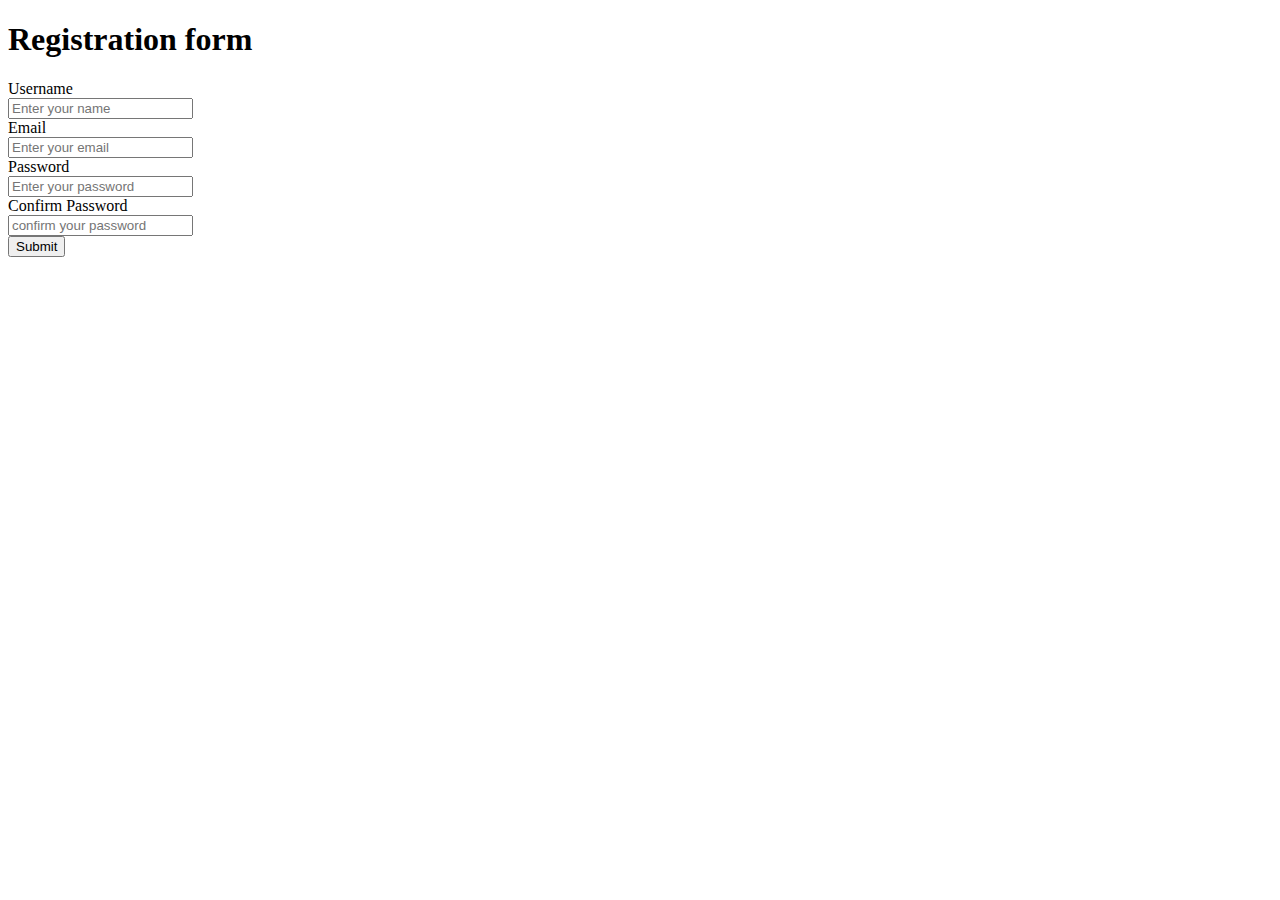
==== form-validation/form.html @ 14064a75 "add, form structure" ====
<!DOCTYPE html>
<html lang="en">
<head>
    <meta charset="UTF-8">
    <meta name="viewport" content="width=device-width, initial-scale=1.0">
    <title>Form validation</title>
    <link rel="stylesheet" href="form.css">
</head>
<body>
    <form>
            <h1>Registration form</h1>
            <label for="Username">Username</label><br>
            <input type="text" id="Username" name="Username" placeholder="Enter your name"><br>
            <label for="Email">Email</label><br>
            <input type="text" id="Email" name="Email" placeholder="Enter your email"><br>
            <label for="Password">Password</label><br>
            <input type="Password" id="Password" name="Password" placeholder="Enter your password"><br>
            <label>Confirm Password</label><br>
            <input type="password" id="Confirm-Password" name="Confirm-Password" placeholder="confirm your password"><br>
            <button type="submit">Submit</button>      
    </form>

    

    <script src="form.js"></script>
</body>
</html>
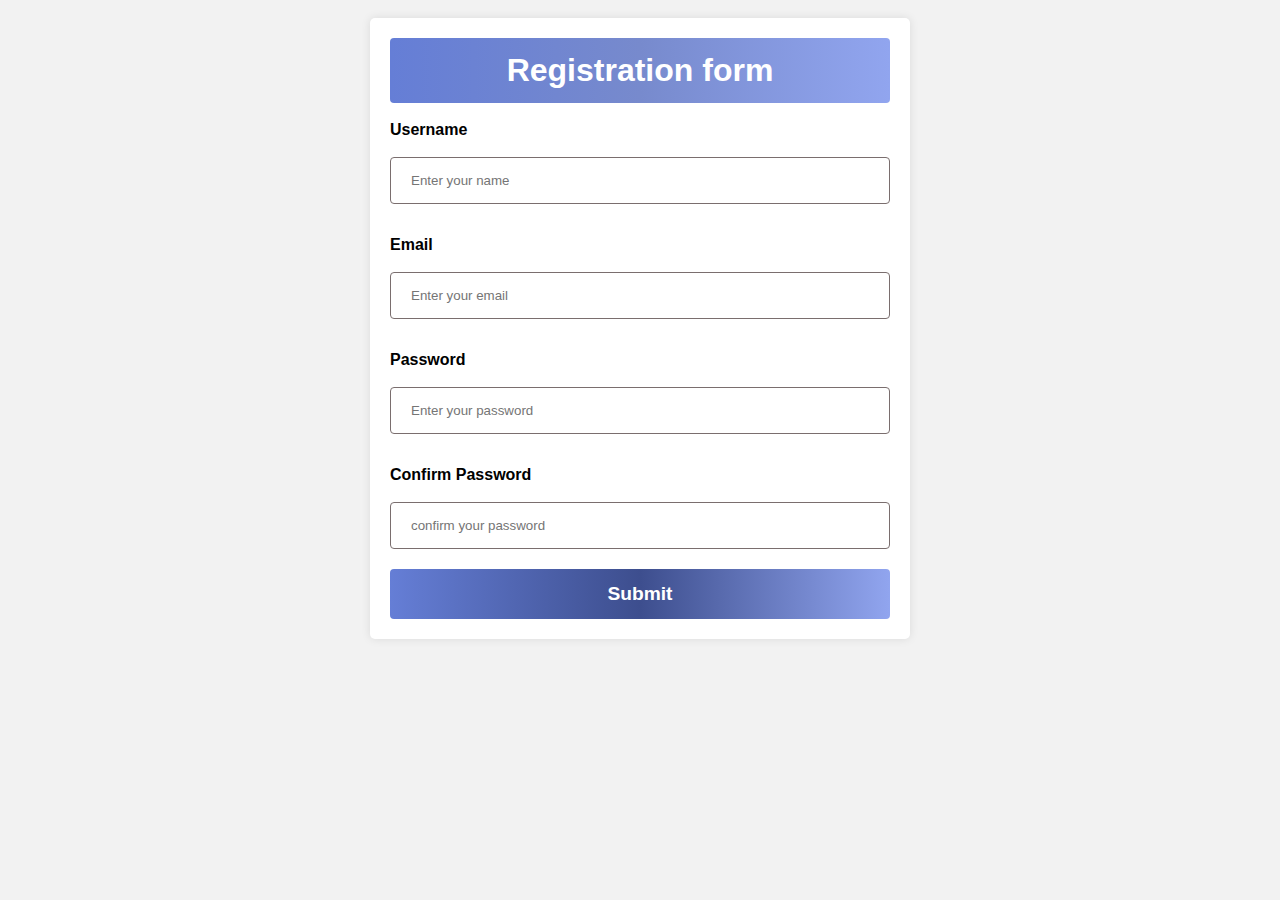
==== commit a443d78c: "add, error class to provide visually appealing feedback to users when they enter invalid data in a f" ====
--- a/form-validation/form.html
+++ b/form-validation/form.html
@@ -11,13 +11,21 @@
             <h1>Registration form</h1>
             <label for="Username">Username</label><br>
             <input type="text" id="Username" name="Username" placeholder="Enter your name"><br>
+            <span id="name-error" class="error-message"></span>
+
             <label for="Email">Email</label><br>
             <input type="text" id="Email" name="Email" placeholder="Enter your email"><br>
+            <span id="email-error" class="error-message"></span>
+
             <label for="Password">Password</label><br>
             <input type="Password" id="Password" name="Password" placeholder="Enter your password"><br>
-            <label>Confirm Password</label><br>
+            <span id="password-error" class="error-message"></span>
+
+            <label for="Confirm-Password">Confirm Password</label><br>
             <input type="password" id="Confirm-Password" name="Confirm-Password" placeholder="confirm your password"><br>
-            <button type="submit">Submit</button>      
+            <span  id="confirmPasswordError" class="error"></span>
+            
+            <button type="submit" id="btn">Submit</button>      
     </form>
 
     
--- a/form-validation/form.css
+++ b/form-validation/form.css
@@ -0,0 +1,64 @@
+body {
+    font-family: Arial, sans-serif;
+    background-color: #f2f2f2;
+    padding: 10px;
+  }
+
+form{
+    background-color: white;
+    padding: 20px;
+    border-radius: 5px;
+    box-shadow: 0 0 10px rgb(0, 0, 0, 0.1);
+    max-width: 500px;
+    margin: 0 auto;
+  }
+h1{
+    background: linear-gradient(to right, #657ed6, #778acd, #91a5ef);
+    color: white;
+    padding: 14px 20px;
+    border: none;
+    border-radius: 4px;
+    text-align: center;
+    margin: 0 0 18px;
+
+  }
+
+label{
+    display: block;
+    font-weight: bold;
+    margin: 12px 0 0 0;
+}
+
+input{
+    width: 100%;
+    padding: 15px 20px;
+    margin: 0 0 20px 0;
+    margin-top: none;
+    box-sizing: border-box;
+    border-radius: 4px;
+    border: 1px solid #7a6e6e;
+}
+
+button{
+    background: linear-gradient(to right, #657ed6, #3d4e8e, #91a5ef);
+    color: white;
+    padding: 14px 20px;
+    border: none;
+    border-radius: 4px;
+    cursor: pointer;
+    width: 100%;
+    font-weight: bold;
+    font-size: larger;
+}
+
+.error {
+  border-color: red;
+}
+
+.success {
+  border-color: green;
+}
+
+.error-message {
+  color: red;
+}
